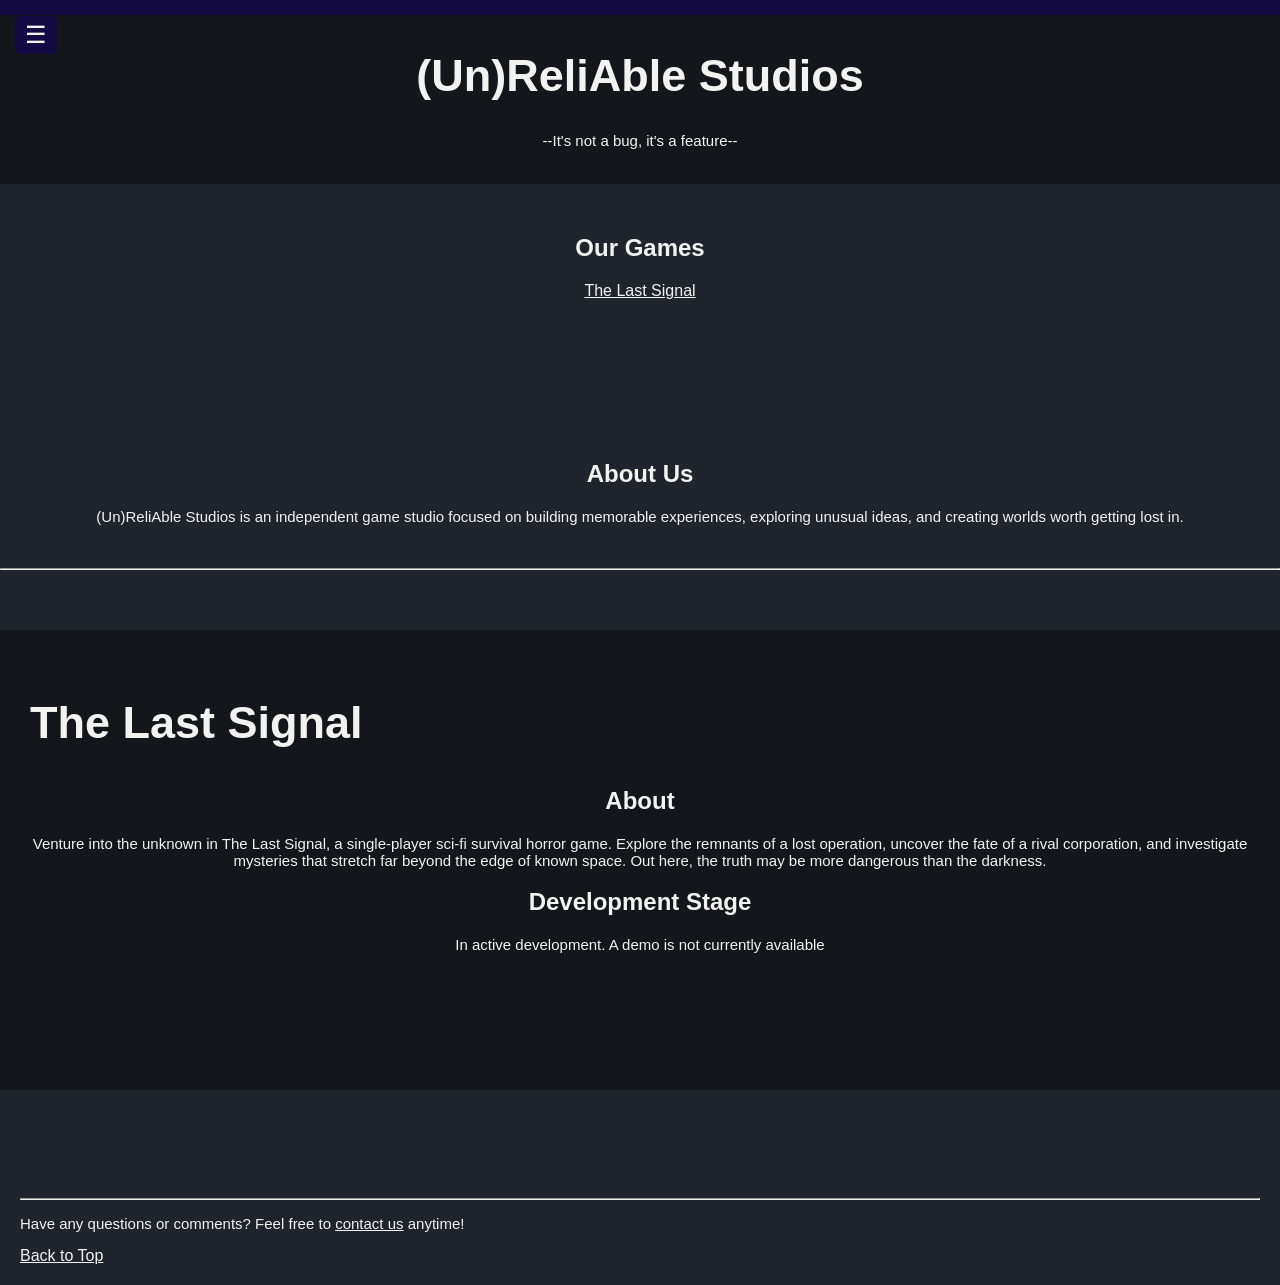
==== index.html @ fc13af6c "Initial website" ====
<!DOCTYPE html>
<html>
    <head>
        <meta charset="UTF-8">
        <meta name="viewport" content="width=device-width, initial-scale=1.0">
        <title>URStudios</title>
        <link rel="stylesheet" href="style.css">
    </head>

    <body>
        <header id="home">
            <div class="nav-trigger"></div>
            <button class="menu-button"
                    aria-label="Open navigation menu"
                    aria-expanded="false">
                ☰
            </button>
            <nav class="hidden-nav">
                <a href="#games">Games</a>
                <a href="#about">About Us</a>
                <a href="#contact">Contact</a>
                <a href="devnotes.html">Development Notes</a>
            </nav>
            <h1>(Un)ReliAble Studios</h1>
            <p>--It's not a bug, it's a feature--</p>
        </header>

        <section id="games">
            <h2>Our Games</h2>
            <nav>
                <a href="#tls">The Last Signal</a>
            </nav>
        </section>

        <section id="about">
            <h2>About Us</h2>
            <p>(Un)ReliAble Studios is an independent game studio focused on building memorable experiences, exploring unusual ideas, and creating worlds worth getting lost in.</p>
        </section>
        <hr>
        <section id="tls" class="game-tls">
            <h1>The Last Signal</h1>
            <h2>About</h2>
            <p>Venture into the unknown in The Last Signal, a single-player sci-fi survival horror game. Explore the remnants of a lost operation, uncover the fate of a rival corporation, and investigate mysteries that stretch far beyond the edge of known space. Out here, the truth may be more dangerous than the darkness.</p>
            <h2>Development Stage</h2>
            <p>In active development. A demo is not currently available</p>
        </section>

        <section id="contact">
            <hr>
            <p>
                Have any questions or comments? Feel free to 
                <a href="mailto:urstudios2026@gmail.com">contact us</a>
                anytime!
            </p>

            <nav>
                <a href="#home">Back to Top</a>
            </nav>
        </section>
        <script src="script.js"></script>
    </body>
</html>
---- style.css ----
body {
    background-color: #20242c;
    color: #f2f2f0;
    font-family: Arial, Helvetica, sans-serif;
    margin: 0px;
}
#home {
    background-image:
        linear-gradient(rgba(0, 0, 0 ,0.4), rgba(0, 0, 0, 0.4)),
        url("images/stars.jpg");
    background-size: cover;
    background-position: center;
}
header {
    padding: 20px;
    text-align: center;
}
h1 {
    font-size: clamp(24px, 5vw,45px);
}
p {
    font-size: 15px;
}
#games {
    text-align: center;
    margin-top: 10px;
    padding: 20px;
}
#about {
    text-align: center;
    margin-top: 100px;
    padding: 20px;
}
#tls {
    margin-top: 60px;
    padding: 30px;
    h2 {
        text-align: center;
    }
    p {
        text-align: center;
    }
}
a {
    color: #f2f2f0;
}
a:hover {
    color: cadetblue;
}
#contact {
    img {
        max-width: 100%;
        height: auto;
    }
    margin-top: 80px;
    padding: 20px;
}
.game-tls {
    background-image:
        linear-gradient(rgba(0, 0, 0 ,0.4), rgba(0, 0, 0, 0.4)),
        url("images/stars.jpg");
    background-size: cover;
    background-position: center;
    min-height: 400px;
    padding: 40px;
}
.nav-trigger{
    background-color: #130943;
    position: fixed;
    top: 0px;
    left: 0px;
    width: 100%;
    height: 15px;
    z-index: 1001;
}
.hidden-nav {
    position: fixed;
    top: 0px;
    left: 0px;
    width: 100%;
    padding: 20px;
    box-sizing: border-box;

    background-color: #130943;
    display: flex;
    justify-content: center;
    gap: 30px;

    transform: translateY(-100%);
    transition: transform 0.3s ease;

    z-index: 1000;
    flex-wrap: wrap;
    row-gap: 12px;
}
body:has(.nav-trigger:hover) .hidden-nav,
.hidden-nav:hover {
    transform: translateY(0);
}
section {
    scroll-margin-top: 35vh;
}
html {
    scroll-behavior: smooth;
}
.menu-button {
    position: fixed;
    top: 16px;
    left: 15px;
    z-index: 1002;

    background-color: #130943;
    color: #f2f2f0;
    border: none;
    border-radius: 5px;

    font-size: 24px;
    padding: 5px 10px;
    cursor: pointer;
}
.hidden-nav.menu-open {
    transform: translateY(0);
}
.hidden-nav {
    padding-top: 55px;
}
@media (min-width: 600px) {
    .hidden-nav {
        padding-top: 20px;
    }
}
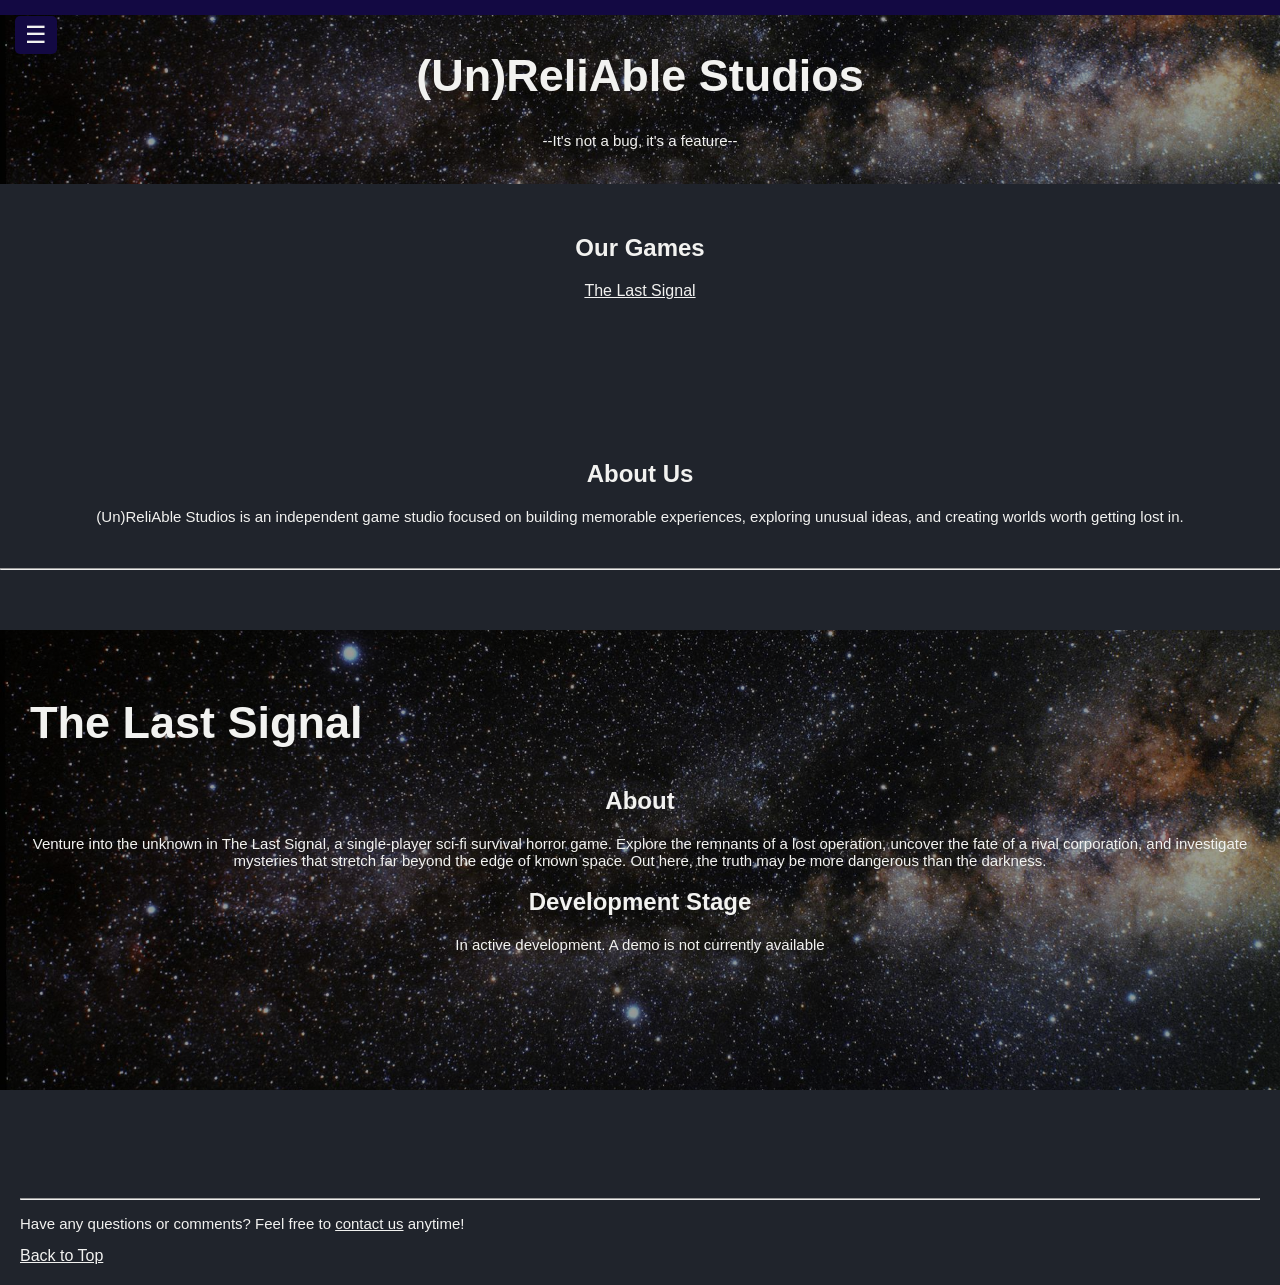
==== commit d6a92d96: "fixed contact email issue" ====
--- a/index.html
+++ b/index.html
@@ -49,7 +49,7 @@
             <hr>
             <p>
                 Have any questions or comments? Feel free to 
-                <a href="mailto:urstudios2026@gmail.com">contact us</a>
+                <a href="mailto:unreliablestudios2026@gmail.com">contact us</a>
                 anytime!
             </p>
 
